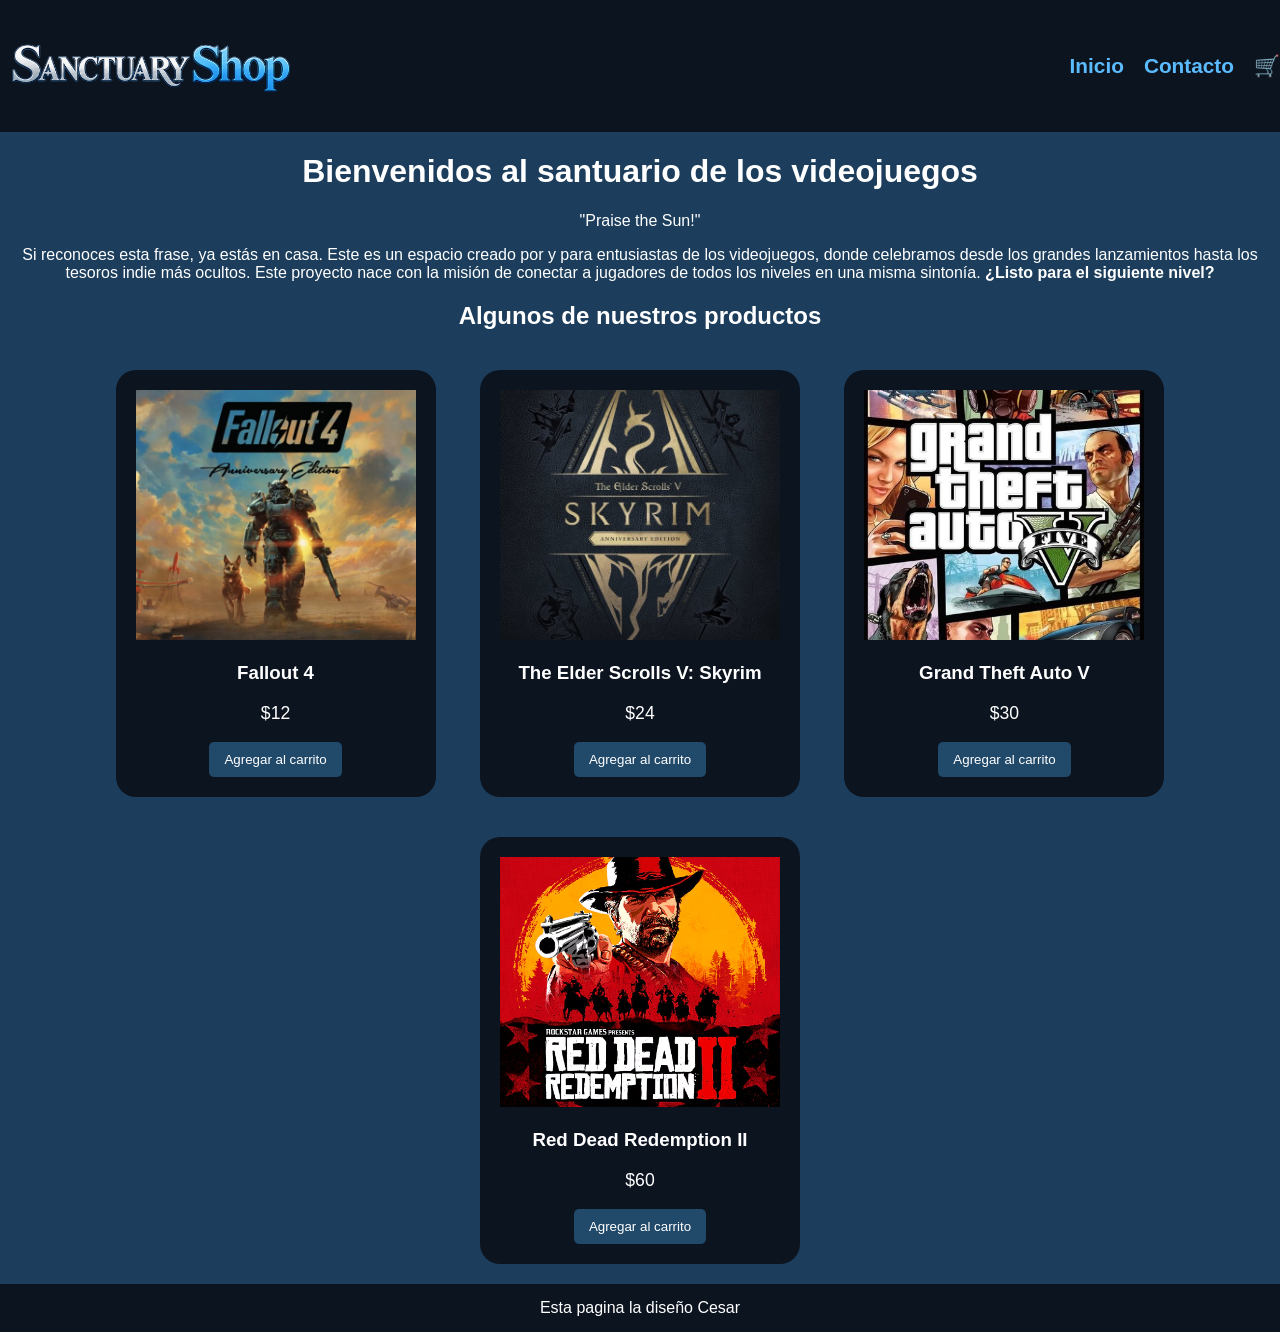
==== index.html @ b1c4d92d "Primera pre-entrega del proyecto" ====
<!DOCTYPE html>
<html lang="en">
<head>
    <meta charset="UTF-8">
    <meta name="viewport" content="width=device-width, initial-scale=1.0">
    <link rel="stylesheet" href="./css/styles.css">
    <link rel="stylesheet" href="https://cdnjs.cloudflare.com/ajax/libs/font-awesome/6.0.0-beta3/css/all.min.css">
    <title>Home</title>
</head>
<body>
    <header class="header">
        <p class="header_logo">
            <a href="index.html" class="logo">
                <img src="/images/logosololetras.jpg" alt="Sanctuary Shop" width="200">
            </a>
        </p>
        <nav class="header_nav">
            <ul>
                <li><a href="/index.html">Inicio</a></li>
                <li><a href="./pages/contacto.html">Contacto</a></li>
                <li><a href="./pages/carrito.html">🛒</a></li>
            </ul>
        </nav>    
    </header>

    <main>
        <h1 class="titulo-home">Bienvenidos al santuario de los videojuegos</h1>
        <p class="parrafo-home">
            <blockquote>"Praise the Sun!"</blockquote> Si reconoces esta frase, ya estás en casa. Este es un espacio creado por y para entusiastas de los videojuegos, donde celebramos desde los grandes lanzamientos hasta los tesoros indie más ocultos. Este proyecto nace con la misión de conectar a jugadores de todos los niveles en una misma sintonía. <strong>¿Listo para el siguiente nivel?</strong>
        </p>

        <section class="productos-home">

            <h2>Algunos de nuestros productos</h2>
            
            <div id="contenedor-tarjeta" class="contenedor-tarjeta">
                <article class="tarjeta-producto">
                    <img src="./images/fallout4.jpg" alt="Fallout 4">
                    <h3>Fallout 4</h3>
                    <p>$12</p>
                    <button class="boton-carrito">Agregar al carrito</button>
                </article>

                <article class="tarjeta-producto">
                    <img src="./images/skyrim.jpg" alt="The Elder Scrolls V: Skyrim">
                    <h3>The Elder Scrolls V: Skyrim</h3>
                    <p>$24</p>
                    <button class="boton-carrito">Agregar al carrito</button>
                </article>

                <article class="tarjeta-producto">
                    <img src="./images/gtav.jpg" alt="GTAV">
                    <h3>Grand Theft Auto V</h3>
                    <p>$30</p>
                    <button class="boton-carrito">Agregar al carrito</button>
                </article>

                <article class="tarjeta-producto">
                    <img src="./images/rdr2.jpg" alt="RDR2">
                    <h3>Red Dead Redemption II</h3>
                    <p>$60</p>
                    <button class="boton-carrito">Agregar al carrito</button>
                </article>
            </div>

        </section>
    </main>

    <footer class="footer">Esta pagina la diseño Cesar</footer>
</body>
</html>
---- css/styles.css ----
header {
    display: flex;
    justify-content: space-between;
    align-items: center;
    background-color: #0C1420;
    color: aliceblue;
}

.logo span {
    color: #9ecbea;
}

.logo img {
    width: 300px;
    height: auto;
    display: block;
}

nav a {
    font-family: "Teko", sans-serif;
    font-size: 1.3rem;
    font-weight: 600;

    color: #5bbbff;
    text-decoration: none;
}

nav a:hover {
    color: white;
}

nav ul {
    display: flex;
    align-items: center;
    list-style: none;
    margin: 0;
    padding: 0;
}

nav li {
    margin-left: 20px;
}

body {
    background-color: #1C3E5C;
    font-family: "Rajdhani", sans-serif;
    color: white;
    margin: 0;

    height: 100vh;

    display: flex;
    flex-direction: column;
}

h1,
h2 {
    font-family: "Orbitron", sans-serif;
    font-weight: 700;
}

h1 {
    font-size: 2rem;
}

h2 {
    font-size: 1.5rem;
}

main {
    text-align: center;
    flex-grow: 1;
}

main p {
    font-family: "Rajdhani", sans-serif;
    font-size: 1.1rem;
    font-weight: 400;
}

.producto h3 {
    font-family: "Orbitron", sans-serif;
    font-size: 1rem;
    font-weight: 600;
}

.productos-home {
    text-align: center;
}

.tarjeta-producto {
    background-color: #0C1420;
    width: 280px;
    padding: 20px;
    border-radius: 20px;
    display: inline-block;
    margin: 20px;
}

.tarjeta-producto img {
    width: 100%;
    height: 250px;
    object-fit: cover;
}

.boton-carrito {
    background-color: #21496a;
    color: white;

    border: 0px solid;
    padding: 10px 15px;
    border-radius: 5px;
}

.boton-carrito:hover {
    background-color: #18364d;
}

footer {
    background-color: #0C1420;
    color: white;
    text-align: center;
    padding: 15px;
}

@media (max-width: 600px) {

    header {
        flex-direction: column;
    }

    .logo img {
        width: 180px;
    }

    nav ul {
        justify-content: center;
    }
}
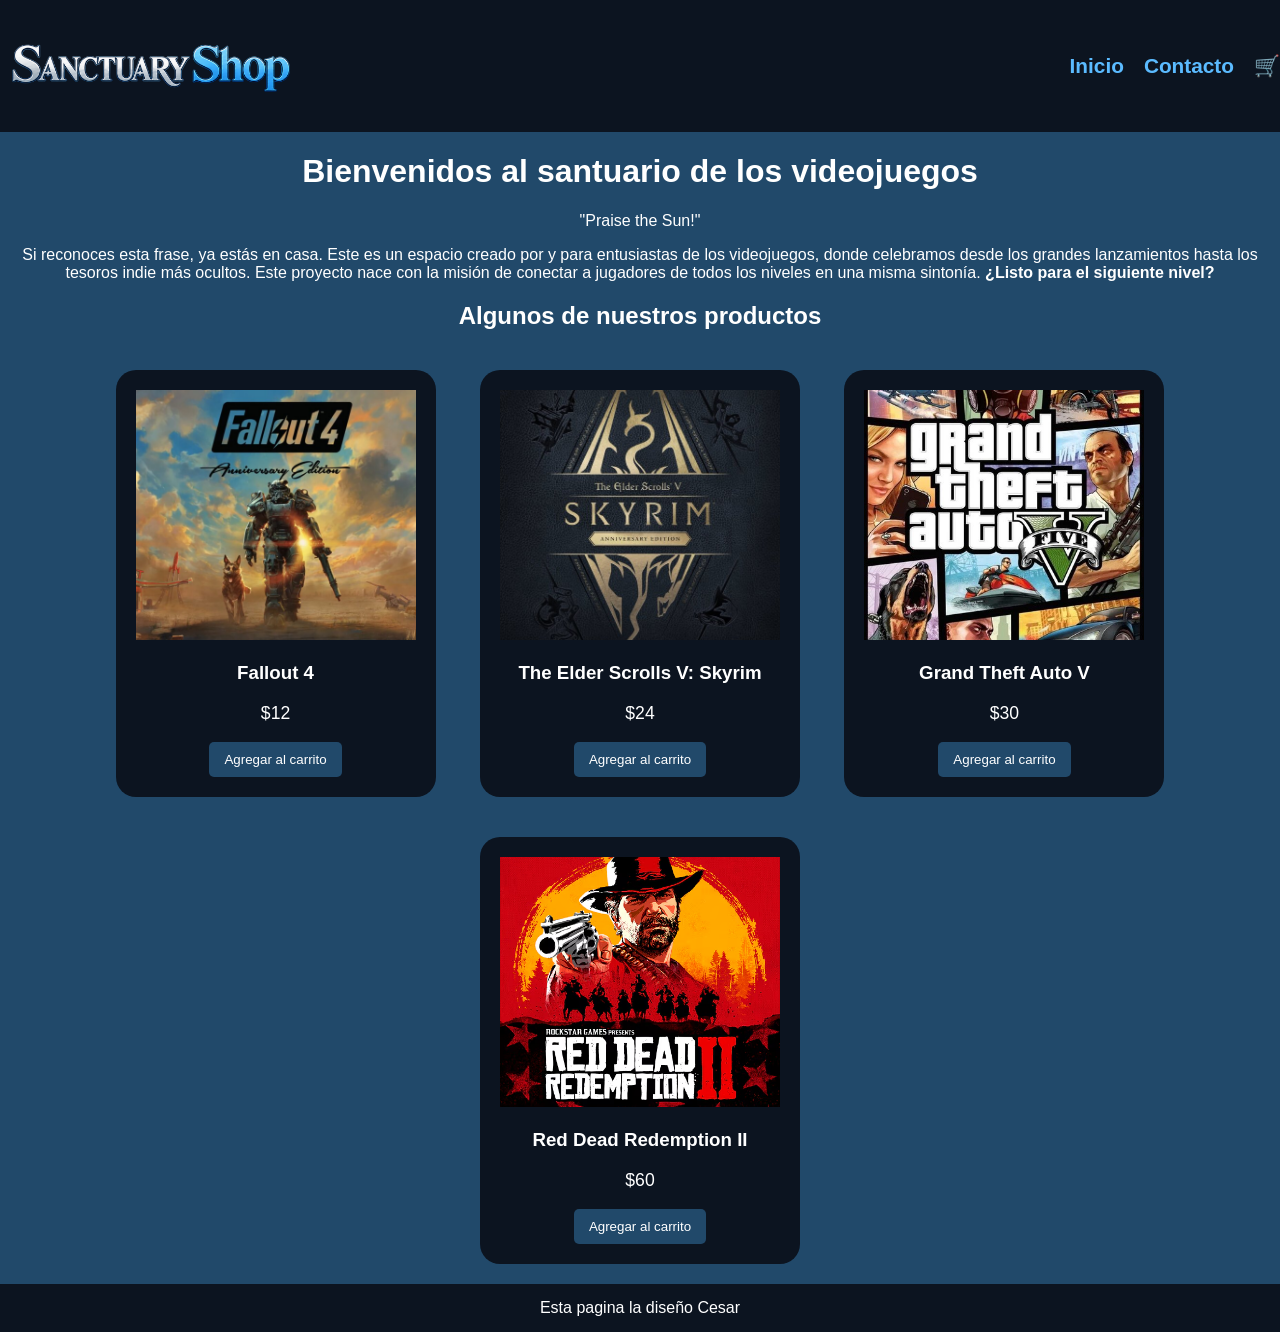
==== commit 3cbf42d8: "Corrijo rutas para GitHub Pages" ====
--- a/index.html
+++ b/index.html
@@ -11,12 +11,12 @@
     <header class="header">
         <p class="header_logo">
             <a href="index.html" class="logo">
-                <img src="/images/logosololetras.jpg" alt="Sanctuary Shop" width="200">
+                <img src="./images/logosololetras.jpg" alt="Sanctuary Shop" width="200">
             </a>
         </p>
         <nav class="header_nav">
             <ul>
-                <li><a href="/index.html">Inicio</a></li>
+                <li><a href="./index.html">Inicio</a></li>
                 <li><a href="./pages/contacto.html">Contacto</a></li>
                 <li><a href="./pages/carrito.html">🛒</a></li>
             </ul>
--- a/css/styles.css
+++ b/css/styles.css
@@ -42,7 +42,7 @@
 }
 
 body {
-    background-color: #1C3E5C;
+    background-color: #21496a;
     font-family: "Rajdhani", sans-serif;
     color: white;
     margin: 0;
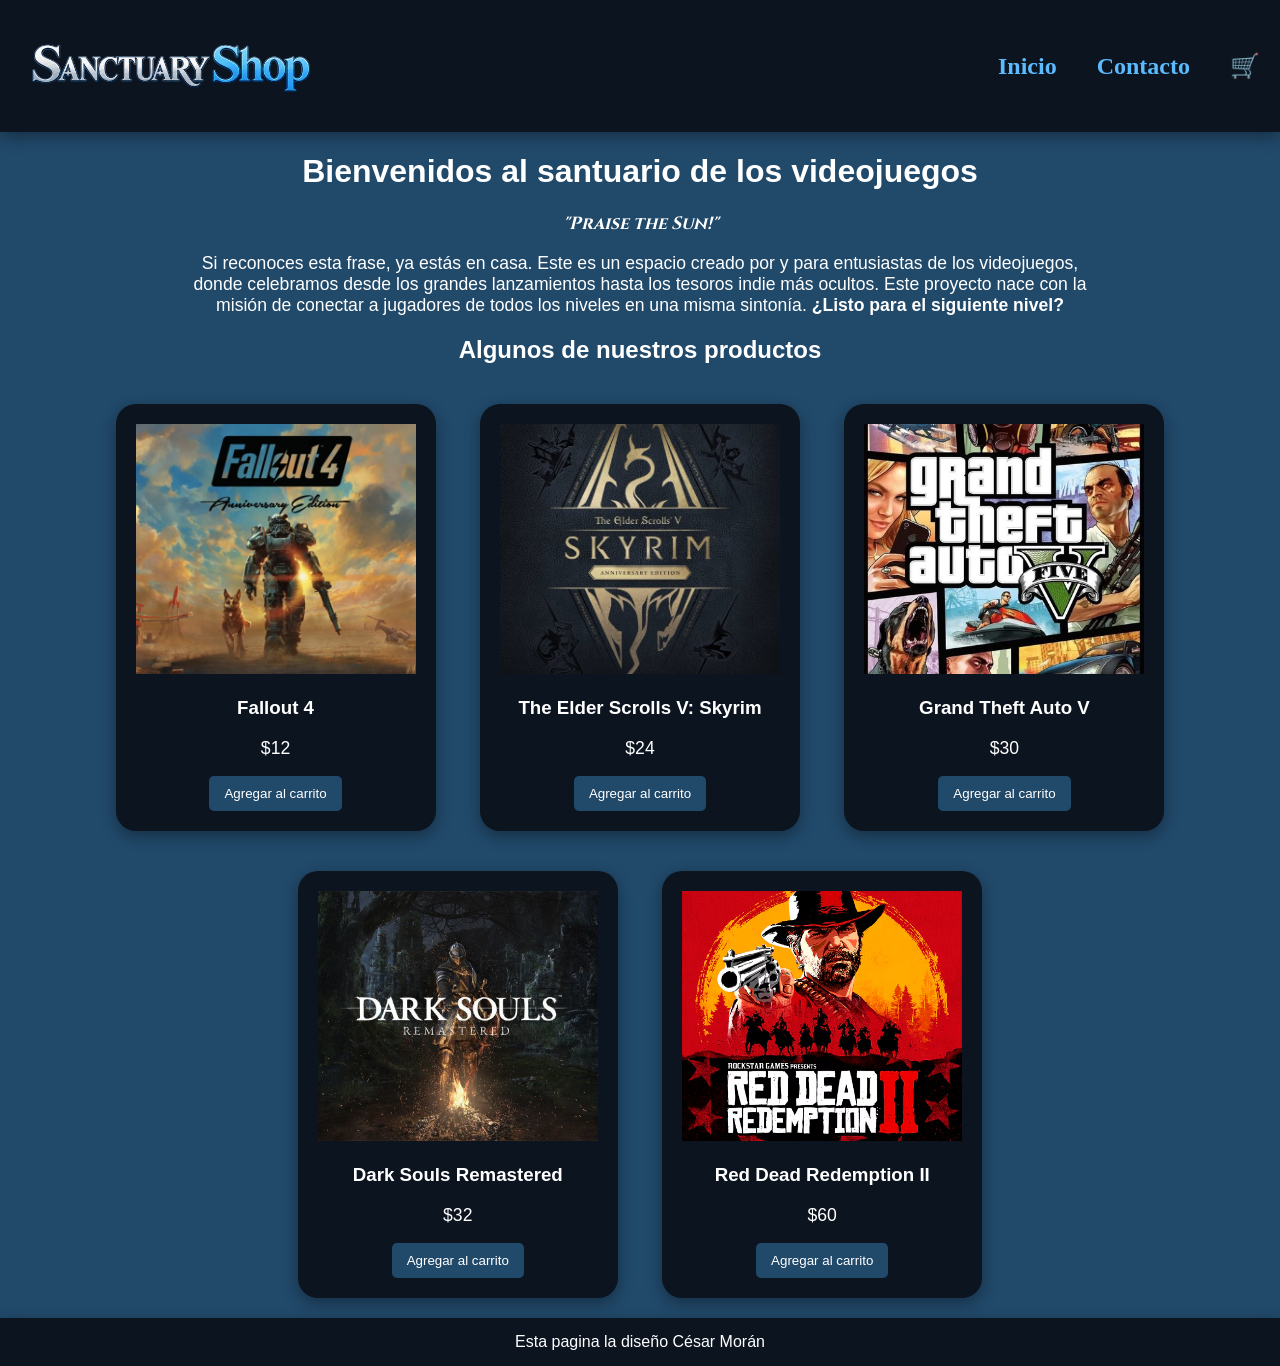
==== commit 5cfbf366: "Corrijo padding del parrafo y el nav/Modelado de box contacto" ====
--- a/index.html
+++ b/index.html
@@ -5,7 +5,8 @@
     <meta name="viewport" content="width=device-width, initial-scale=1.0">
     <link rel="stylesheet" href="./css/styles.css">
     <link rel="stylesheet" href="https://cdnjs.cloudflare.com/ajax/libs/font-awesome/6.0.0-beta3/css/all.min.css">
-    <title>Home</title>
+    <link href="https://fonts.googleapis.com/css2?family=Cinzel:wght@600;700&display=swap" rel="stylesheet">
+    <title>Inicio</title>
 </head>
 <body>
     <header class="header">
@@ -24,12 +25,16 @@
     </header>
 
     <main>
-        <h1 class="titulo-home">Bienvenidos al santuario de los videojuegos</h1>
-        <p class="parrafo-home">
-            <blockquote>"Praise the Sun!"</blockquote> Si reconoces esta frase, ya estás en casa. Este es un espacio creado por y para entusiastas de los videojuegos, donde celebramos desde los grandes lanzamientos hasta los tesoros indie más ocultos. Este proyecto nace con la misión de conectar a jugadores de todos los niveles en una misma sintonía. <strong>¿Listo para el siguiente nivel?</strong>
+        <h1 class="titulo-inicio">Bienvenidos al santuario de los videojuegos</h1>
+        
+        <p class="frase">"Praise the Sun!"</p>
+        
+        <p class="parrafo-inicio">
+            Si reconoces esta frase, ya estás en casa. Este es un espacio creado por y para entusiastas de los videojuegos, donde celebramos desde los grandes lanzamientos hasta los tesoros
+            indie más ocultos. Este proyecto nace con la misión de conectar a jugadores de todos los niveles en una misma sintonía. <strong>¿Listo para el siguiente nivel?</strong>
         </p>
 
-        <section class="productos-home">
+        <section class="productos-inicio">
 
             <h2>Algunos de nuestros productos</h2>
             
@@ -56,6 +61,13 @@
                 </article>
 
                 <article class="tarjeta-producto">
+                    <img src="./images/darksoulsremastered.jpg" alt="Dark Souls Remastered">
+                    <h3>Dark Souls Remastered</h3>
+                    <p>$32</p>
+                    <button class="boton-carrito">Agregar al carrito</button>
+                </article>
+
+                <article class="tarjeta-producto">
                     <img src="./images/rdr2.jpg" alt="RDR2">
                     <h3>Red Dead Redemption II</h3>
                     <p>$60</p>
@@ -66,7 +78,7 @@
         </section>
     </main>
 
-    <footer class="footer">Esta pagina la diseño Cesar</footer>
+    <footer class="footer">Esta pagina la diseño César Morán</footer>
 </body>
 </html>
 
--- a/css/styles.css
+++ b/css/styles.css
@@ -4,6 +4,7 @@
     align-items: center;
     background-color: #0C1420;
     color: aliceblue;
+    box-shadow: rgba(0, 0, 0, 0.35) 0px 5px 15px;
 }
 
 .logo span {
@@ -14,12 +15,16 @@
     width: 300px;
     height: auto;
     display: block;
+
+    padding-left: 20px;
 }
 
 nav a {
-    font-family: "Teko", sans-serif;
-    font-size: 1.3rem;
+    font-family: "Cormorant Garamond", serif;
+    font-size: 1.5rem;
     font-weight: 600;
+
+    padding-right: 20px;
 
     color: #5bbbff;
     text-decoration: none;
@@ -78,13 +83,26 @@
     font-weight: 400;
 }
 
+.frase {
+    font-family: "Cinzel", serif;
+    font-style: italic;
+    font-weight: bold;
+    text-align: center;
+}
+
+.parrafo-inicio {
+    width: 70%;
+    margin-left: 15%;
+    text-align: center;
+}
+
 .producto h3 {
     font-family: "Orbitron", sans-serif;
     font-size: 1rem;
     font-weight: 600;
 }
 
-.productos-home {
+.productos-inicio {
     text-align: center;
 }
 
@@ -95,6 +113,7 @@
     border-radius: 20px;
     display: inline-block;
     margin: 20px;
+    box-shadow: rgba(0, 0, 0, 0.35) 0px 5px 15px;
 }
 
 .tarjeta-producto img {
@@ -116,11 +135,62 @@
     background-color: #18364d;
 }
 
+form {
+    background-color: #0C1420;
+    width: 500px;
+    padding: 35px;
+    border-radius: 12px;
+    display: flex;
+    flex-direction: column;
+    gap: 12px;
+    box-shadow: rgba(0, 0, 0, 0.35) 0px 5px 15px;
+}
+
+.contacto {
+    flex-grow: 1;
+
+    display: flex;
+    flex-direction: column;
+    align-items:center;
+
+    padding-top: 40px;
+}
+
+.contacto h1 {
+    color: white;
+    font-size: 2rem;
+}
+
+.formulario input {
+    width: 95%;
+    padding: 10px;
+}
+
+.formulario textarea {
+    width: 95%;
+    height: 80px;
+    padding: 10px;
+}
+
+.formulario button {
+    background-color: #21496a;
+    color: white;
+
+    border: 0px solid;
+    padding: 10px 15px;
+    border-radius: 5px;
+}
+
+.formulario button:hover {
+    background-color: #18364d;
+}
+
 footer {
     background-color: #0C1420;
     color: white;
     text-align: center;
     padding: 15px;
+    box-shadow: rgba(0, 0, 0, 0.35) 0px 5px 15px;
 }
 
 @media (max-width: 600px) {
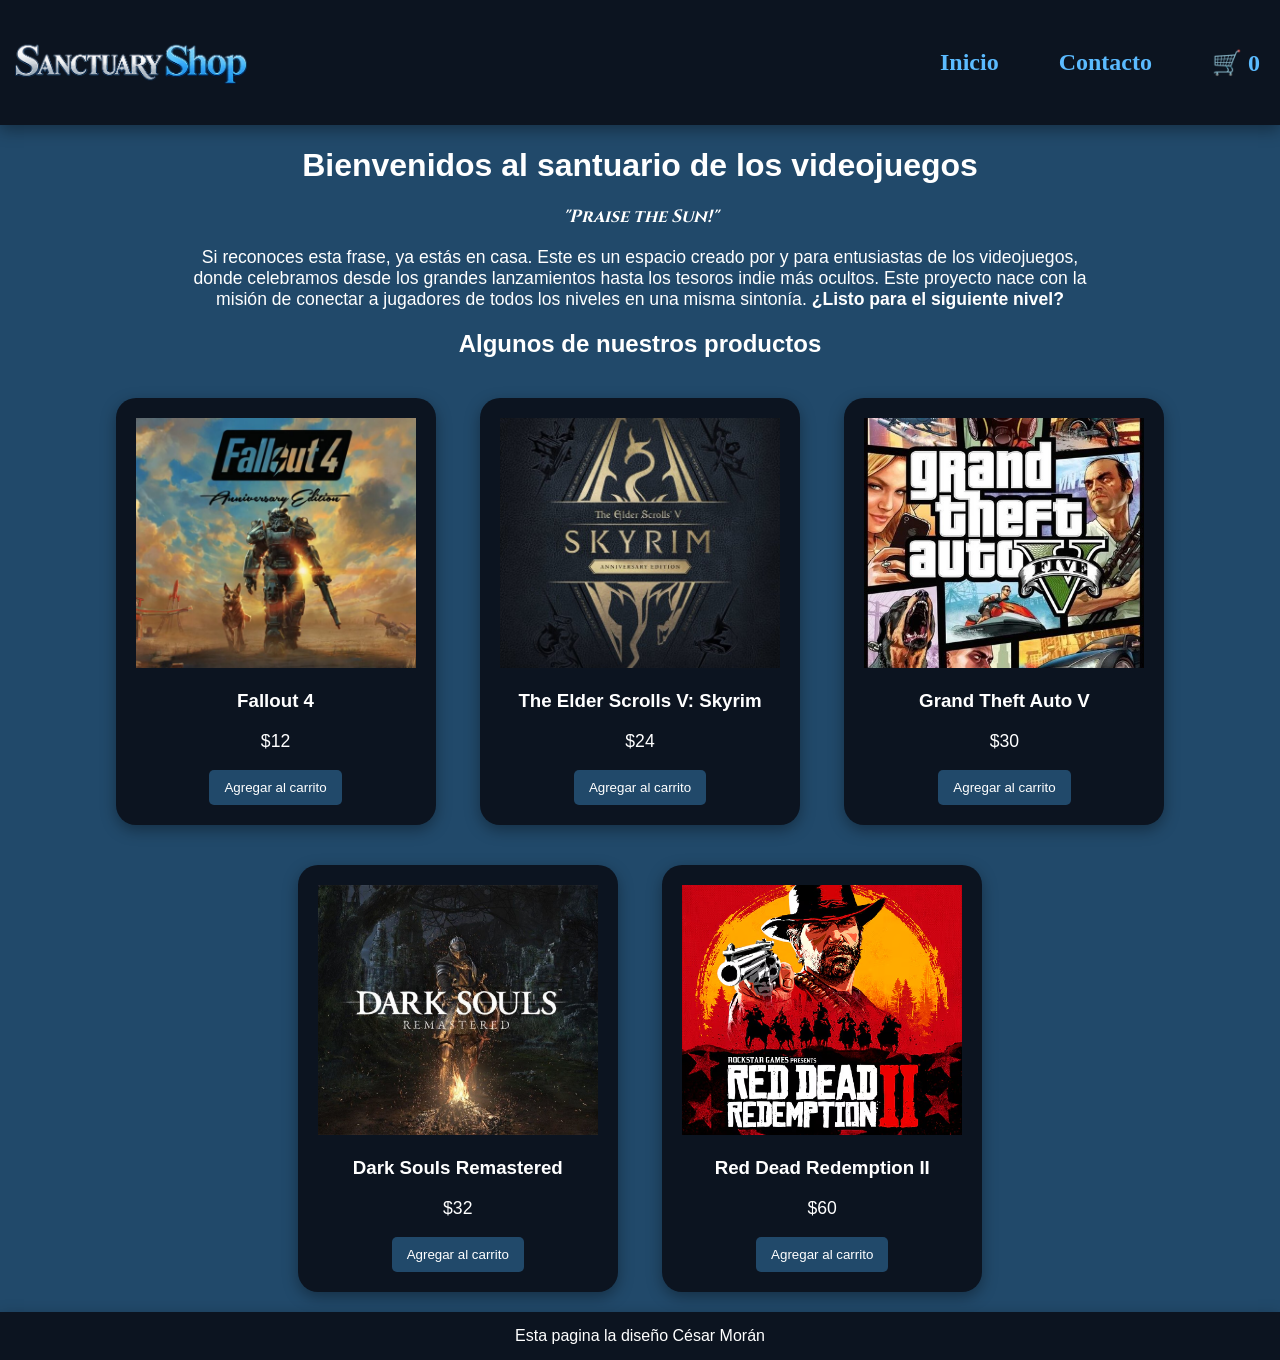
==== commit 6d9c6ef7: "Cree carpetas js y data" ====
--- a/index.html
+++ b/index.html
@@ -8,18 +8,19 @@
     <link href="https://fonts.googleapis.com/css2?family=Cinzel:wght@600;700&display=swap" rel="stylesheet">
     <title>Inicio</title>
 </head>
+
 <body>
     <header class="header">
         <p class="header_logo">
             <a href="index.html" class="logo">
-                <img src="./images/logosololetras.jpg" alt="Sanctuary Shop" width="200">
+                <img src="./img/logosololetras.jpg" alt="Sanctuary Shop" width="200">
             </a>
         </p>
         <nav class="header_nav">
             <ul>
                 <li><a href="./index.html">Inicio</a></li>
                 <li><a href="./pages/contacto.html">Contacto</a></li>
-                <li><a href="./pages/carrito.html">🛒</a></li>
+                <li><a href="./pages/carrito.html">🛒 <span class="contador-carrito">0</span> </a></li>
             </ul>
         </nav>    
     </header>
@@ -37,41 +38,42 @@
         <section class="productos-inicio">
 
             <h2>Algunos de nuestros productos</h2>
+            <p id="mensaje-carrito" role="status"></p>
             
             <div id="contenedor-tarjeta" class="contenedor-tarjeta">
                 <article class="tarjeta-producto">
-                    <img src="./images/fallout4.jpg" alt="Fallout 4">
+                    <img src="./img/fallout4.jpg" alt="Fallout 4">
                     <h3>Fallout 4</h3>
                     <p>$12</p>
-                    <button class="boton-carrito">Agregar al carrito</button>
+                    <button class="boton-carrito" data-id="fallout4">Agregar al carrito</button>
                 </article>
 
                 <article class="tarjeta-producto">
-                    <img src="./images/skyrim.jpg" alt="The Elder Scrolls V: Skyrim">
+                    <img src="./img/skyrim.jpg" alt="The Elder Scrolls V: Skyrim">
                     <h3>The Elder Scrolls V: Skyrim</h3>
                     <p>$24</p>
-                    <button class="boton-carrito">Agregar al carrito</button>
+                    <button class="boton-carrito" data-id="skyrim">Agregar al carrito</button>
                 </article>
 
                 <article class="tarjeta-producto">
-                    <img src="./images/gtav.jpg" alt="GTAV">
+                    <img src="./img/gtav.jpg" alt="GTAV">
                     <h3>Grand Theft Auto V</h3>
                     <p>$30</p>
-                    <button class="boton-carrito">Agregar al carrito</button>
+                    <button class="boton-carrito" data-id="gtav">Agregar al carrito</button>
                 </article>
 
                 <article class="tarjeta-producto">
-                    <img src="./images/darksoulsremastered.jpg" alt="Dark Souls Remastered">
+                    <img src="./img/darksoulsremastered.jpg" alt="Dark Souls Remastered">
                     <h3>Dark Souls Remastered</h3>
                     <p>$32</p>
-                    <button class="boton-carrito">Agregar al carrito</button>
+                    <button class="boton-carrito" data-id="darksouls">Agregar al carrito</button>
                 </article>
 
                 <article class="tarjeta-producto">
-                    <img src="./images/rdr2.jpg" alt="RDR2">
+                    <img src="./img/rdr2.jpg" alt="RDR2">
                     <h3>Red Dead Redemption II</h3>
                     <p>$60</p>
-                    <button class="boton-carrito">Agregar al carrito</button>
+                    <button class="boton-carrito" data-id="rdr2">Agregar al carrito</button>
                 </article>
             </div>
 
@@ -79,6 +81,8 @@
     </main>
 
     <footer class="footer">Esta pagina la diseño César Morán</footer>
+
+    <script src="./js/script.js"></script>
 </body>
 </html>
 
--- a/css/styles.css
+++ b/css/styles.css
@@ -12,11 +12,11 @@
 }
 
 .logo img {
-    width: 300px;
+    width: 250px;
     height: auto;
     display: block;
 
-    padding-left: 20px;
+    padding: 5px;
 }
 
 nav a {
@@ -24,7 +24,7 @@
     font-size: 1.5rem;
     font-weight: 600;
 
-    padding-right: 20px;
+    padding: 20px;
 
     color: #5bbbff;
     text-decoration: none;
@@ -137,7 +137,7 @@
 
 form {
     background-color: #0C1420;
-    width: 500px;
+    width: 350px;
     padding: 35px;
     border-radius: 12px;
     display: flex;
@@ -159,6 +159,10 @@
 .contacto h1 {
     color: white;
     font-size: 2rem;
+}
+
+.formulario label {
+    text-align: left;
 }
 
 .formulario input {
@@ -197,13 +201,53 @@
 
     header {
         flex-direction: column;
+        align-items: center;
+        padding: 15px 0;
     }
 
     .logo img {
         width: 180px;
     }
 
+    nav {
+        width: 100%;
+    }
+
     nav ul {
         justify-content: center;
+        gap: 20px;
+        margin: 0;
+        padding: 0;
+    }
+
+    nav li {
+        margin: 0;
+    }
+
+    .formulario {
+        width: 80%;
+        padding: 20px;
+
+        align-items: center;
+    }
+
+    .formulario label {
+        width: 90%;
+        text-align: left;
+    }
+
+    .formulario input {
+        width: 90%;
+        padding: 10px;
+    }
+
+    .formulario textarea {
+        width: 90%;
+        height: 100px;
+        padding: 10px;
+    }
+
+    .formulario button {
+        width: 95%;
     }
 }
